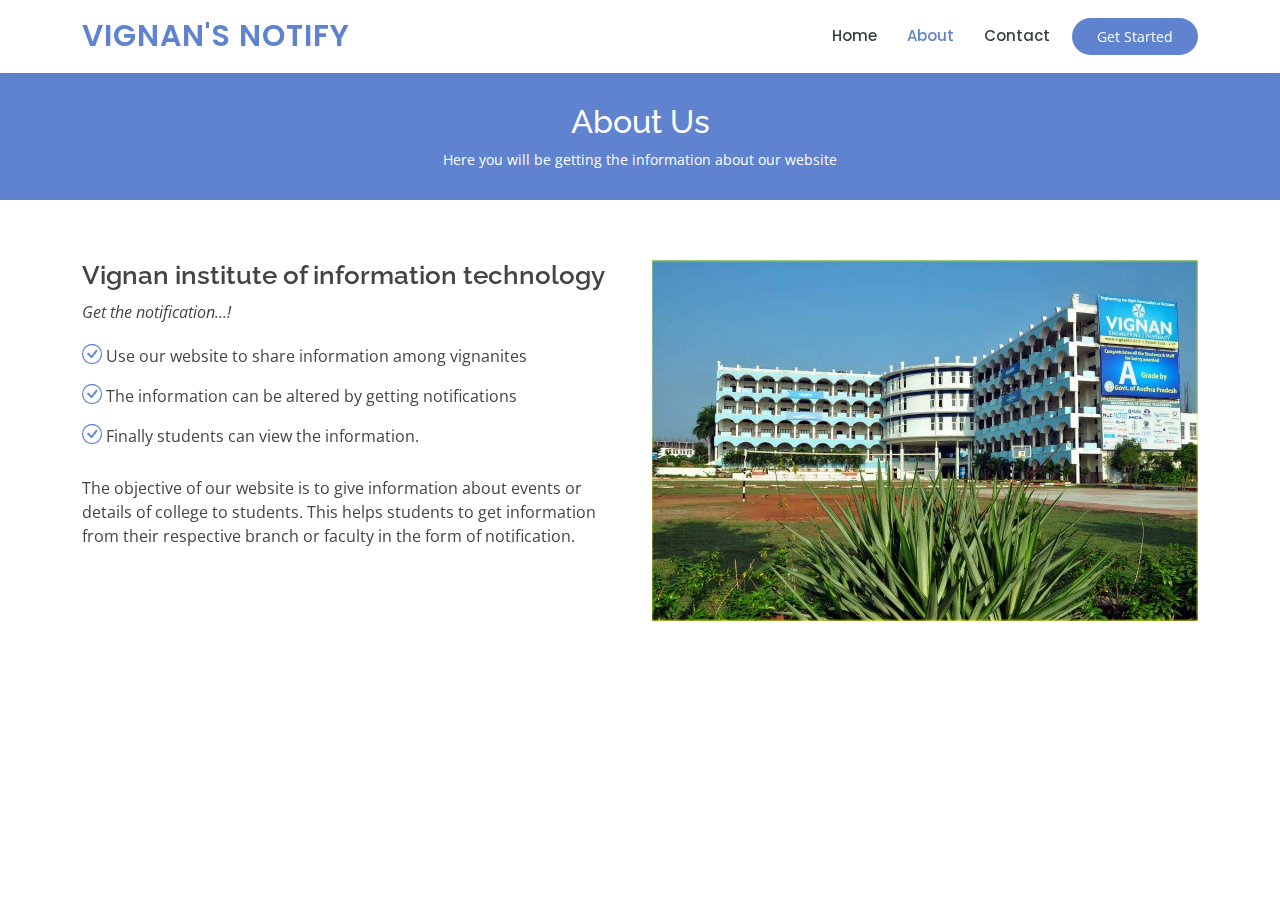
==== Vignan's notify/Mentor/about.html @ b48e09cf "Add files via upload" ====
<!DOCTYPE html>
<html lang="en">

<head>
  <meta charset="utf-8">
  <meta content="width=device-width, initial-scale=1.0" name="viewport">

  <title>Vignan's Notify - About</title>
  <meta content="" name="description">
  <meta content="" name="keywords">

  <!-- Favicons -->
  <link href="assets/img/vig3.png" rel="icon">
  <link href="assets/img/apple-touch-icon.png" rel="apple-touch-icon">

  <!-- Google Fonts -->
  <link href="https://fonts.googleapis.com/css?family=Open+Sans:300,300i,400,400i,600,600i,700,700i|Raleway:300,300i,400,400i,500,500i,600,600i,700,700i|Poppins:300,300i,400,400i,500,500i,600,600i,700,700i" rel="stylesheet">

  <!-- Vendor CSS Files -->
  <link href="assets/vendor/animate.css/animate.min.css" rel="stylesheet">
  <link href="assets/vendor/aos/aos.css" rel="stylesheet">
  <link href="assets/vendor/bootstrap/css/bootstrap.min.css" rel="stylesheet">
  <link href="assets/vendor/bootstrap-icons/bootstrap-icons.css" rel="stylesheet">
  <link href="assets/vendor/boxicons/css/boxicons.min.css" rel="stylesheet">
  <link href="assets/vendor/remixicon/remixicon.css" rel="stylesheet">
  <link href="assets/vendor/swiper/swiper-bundle.min.css" rel="stylesheet">

  <!-- Template Main CSS File -->
  <link href="assets/css/style.css" rel="stylesheet">

</head>

<body>

  <!-- ======= Header ======= -->
  <header id="header" class="fixed-top">
    <div class="container d-flex align-items-center">

      <h1 class="logo me-auto"><a href="index.html">Vignan's Notify</a></h1>

      <nav id="navbar" class="navbar order-last order-lg-0">
        <ul>
          <li><a href="index.html">Home</a></li>
          <li><a class="active" href="about.html">About</a></li>
         
          <li><a href="contact.html">Contact</a></li>
        </ul>
        <i class="bi bi-list mobile-nav-toggle"></i>
      </nav><!-- .navbar -->

      <a href="courses.html" class="get-started-btn">Get Started</a>

    </div>
  </header><!-- End Header -->

  <main id="main">
    <!-- ======= Breadcrumbs ======= -->
    <div class="breadcrumbs" data-aos="fade-in">
      <div class="container">
        <h2>About Us</h2>
        <p>Here you will be getting the information about our website </p>
      </div>
    </div><!-- End Breadcrumbs -->

    <!-- ======= About Section ======= -->
    <section id="about" class="about">
      <div class="container" data-aos="fade-up">

        <div class="row">
          <div class="col-lg-6 order-1 order-lg-2" data-aos="fade-left" data-aos-delay="100">
            <img src="assets/img/vig2.jpg" class="img-fluid" alt="">
          </div>
          <div class="col-lg-6 pt-4 pt-lg-0 order-2 order-lg-1 content">
            <h3>Vignan institute of information technology</h3>
            <p class="fst-italic">
             Get the notification...! 
            </p>
            <ul>
              <li><i class="bi bi-check-circle"></i>Use our website to share information among vignanites</li>
              <li><i class="bi bi-check-circle"></i>The information can be altered by getting notifications </li>
              <li><i class="bi bi-check-circle"></i>Finally students can view the information.</li>
            </ul>
            <p>
              The objective of our website is to give information about events or details of college to students. This helps students to get information from their respective branch or faculty in the form of notification.
            </p>

          </div>
        </div>

      </div>
    </section><!-- End About Section -->

   

  <div id="preloader"></div>
  <a href="#" class="back-to-top d-flex align-items-center justify-content-center"><i class="bi bi-arrow-up-short"></i></a>

  <!-- Vendor JS Files -->
  <script src="assets/vendor/purecounter/purecounter.js"></script>
  <script src="assets/vendor/aos/aos.js"></script>
  <script src="assets/vendor/bootstrap/js/bootstrap.bundle.min.js"></script>
  <script src="assets/vendor/swiper/swiper-bundle.min.js"></script>
  <script src="assets/vendor/php-email-form/validate.js"></script>

  <!-- Template Main JS File -->
  <script src="assets/js/main.js"></script>

</body>

</html>
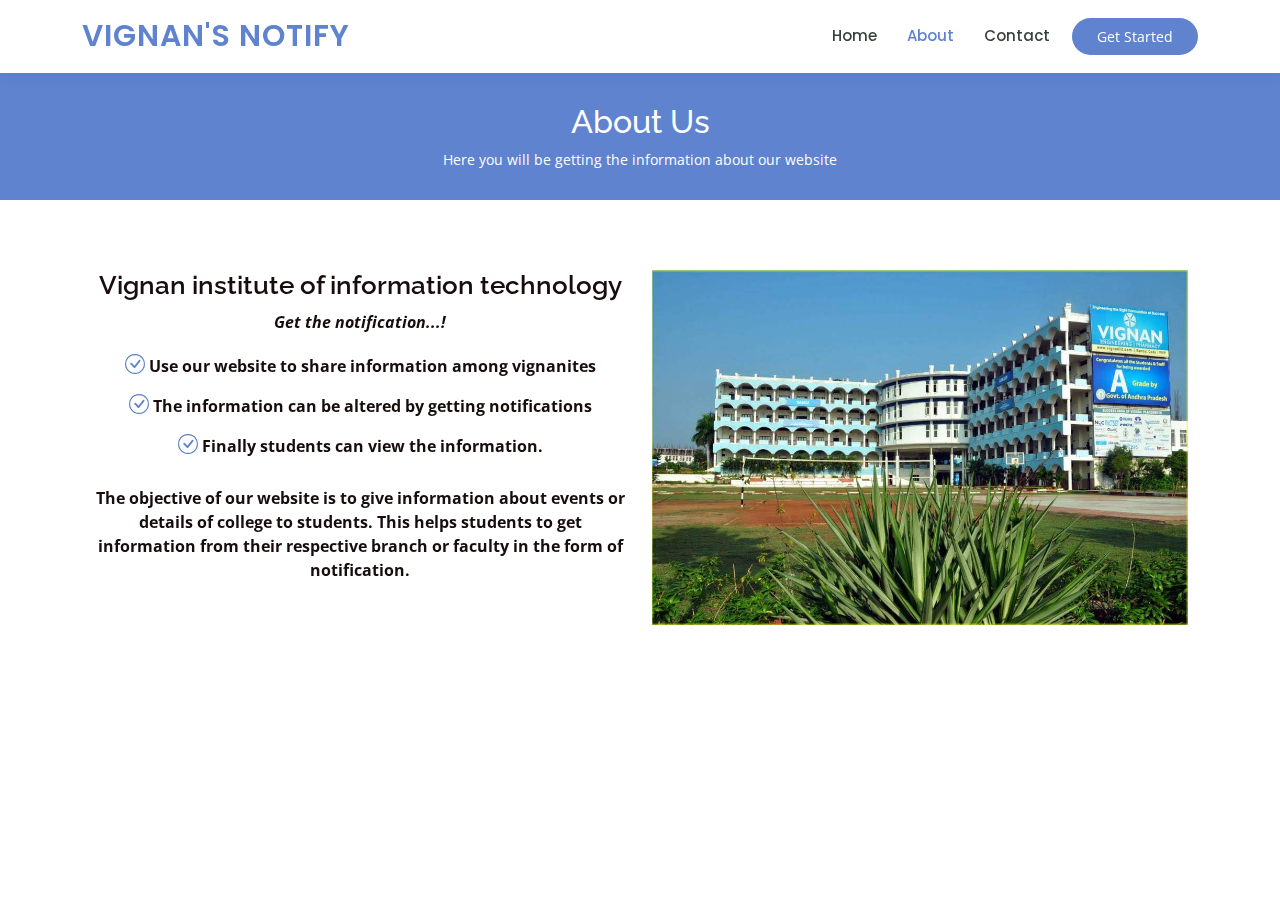
==== commit 2aa0fdcd: "Add files via upload" ====
--- a/Vignan's notify/Mentor/about.html
+++ b/Vignan's notify/Mentor/about.html
@@ -48,7 +48,7 @@
         <i class="bi bi-list mobile-nav-toggle"></i>
       </nav><!-- .navbar -->
 
-      <a href="courses.html" class="get-started-btn">Get Started</a>
+      <a href="getstarted.html" class="get-started-btn">Get Started</a>
 
     </div>
   </header><!-- End Header -->
--- a/Vignan's notify/Mentor/assets/css/style.css
+++ b/Vignan's notify/Mentor/assets/css/style.css
@@ -1,3 +1,4 @@
+
 
 
 /*--------------------------------------------------------------
@@ -663,4 +664,17 @@
     transform: rotate(360deg);
   }
 }
-
+.column{
+  width: 30%;    
+  float:left;
+  margin:10px;
+  border-radius:5px;
+  border-style: groove;
+  box-shadow: inset;
+}
+.row{
+  padding: 10px;
+  color:rgb(24, 13, 13);
+  font-weight:bold;
+  text-align:center;
+}